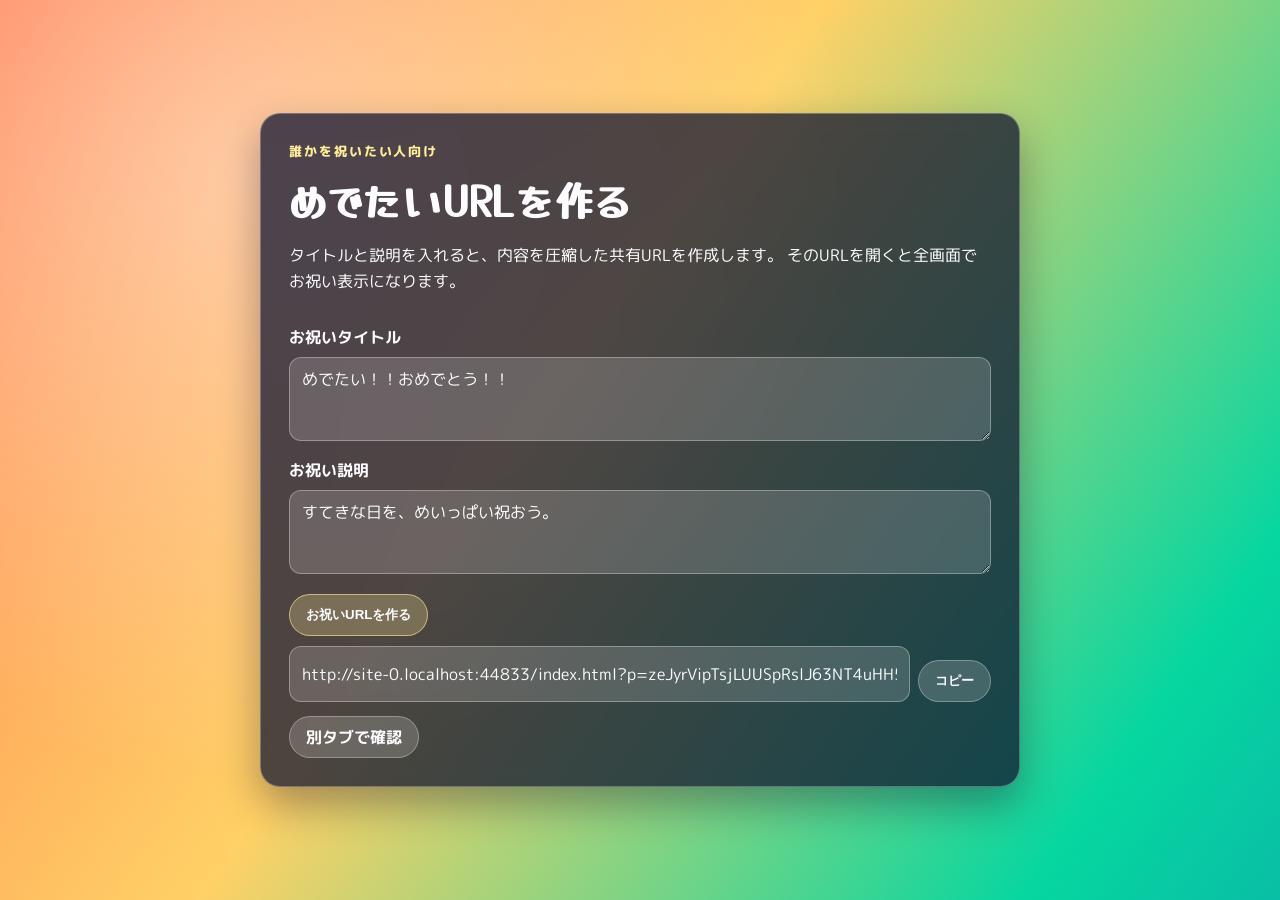
==== index.html @ 036efa07 "最初のコミット" ====
<!doctype html>
<html lang="ja">
  <head>
    <meta charset="UTF-8" />
    <meta name="viewport" content="width=device-width, initial-scale=1.0" />
    <title>めでたいメッセージメーカー</title>
    <link rel="preconnect" href="https://fonts.googleapis.com" />
    <link rel="preconnect" href="https://fonts.gstatic.com" crossorigin />
    <link
      href="https://fonts.googleapis.com/css2?family=M+PLUS+Rounded+1c:wght@400;700;800&family=Yusei+Magic&display=swap"
      rel="stylesheet"
    />
    <link rel="stylesheet" href="./styles.css" />
  </head>
  <body>
    <main id="app">
      <section id="launcher" class="screen">
        <div class="panel">
          <p class="eyebrow">誰かを祝いたい人向け</p>
          <h1>めでたいURLを作る</h1>
          <p class="description">
            タイトルと説明を入れると、内容を圧縮した共有URLを作成します。
            そのURLを開くと全画面でお祝い表示になります。
          </p>

          <label class="label" for="titleInput">お祝いタイトル</label>
          <textarea
            id="titleInput"
            rows="2"
            maxlength="140"
            placeholder="例: 昇進おめでとう！！"
          ></textarea>

          <label class="label" for="descInput">お祝い説明</label>
          <textarea
            id="descInput"
            rows="2"
            maxlength="180"
            placeholder="例: すてきな日を、めいっぱい祝おう。"
          ></textarea>

          <button id="buildButton" class="button primary">お祝いURLを作る</button>

          <div class="urlRow">
            <input id="shareUrl" type="text" readonly placeholder="ここにURLが出ます" />
            <button id="copyButton" class="button">コピー</button>
          </div>
          <a id="previewLink" class="button ghost" href="#" target="_blank" rel="noreferrer"
            >別タブで確認</a
          >
        </div>
      </section>

      <section id="celebration" class="screen hidden" aria-live="polite">
        <div id="confettiLayer" aria-hidden="true"></div>
        <div class="celebrationContent">
          <p class="eyebrow">Congratulations!</p>
          <h2 id="celebrationMessage"></h2>
          <p id="celebrationDescription" class="description"></p>
        </div>
      </section>
    </main>

    <script type="module" src="./main.js"></script>
  </body>
</html>
---- styles.css ----
:root {
  --bg-a: #ff7f50;
  --bg-b: #ffd166;
  --bg-c: #06d6a0;
  --bg-d: #118ab2;
  --text-main: #fcfcff;
  --text-dark: #1d1d2a;
  --panel-bg: rgba(15, 20, 48, 0.74);
  --panel-border: rgba(255, 255, 255, 0.28);
  --accent: #ffec99;
}

* {
  box-sizing: border-box;
}

html,
body {
  width: 100%;
  height: 100%;
  margin: 0;
  overflow: hidden;
  overscroll-behavior: none;
}

body {
  font-family: "M PLUS Rounded 1c", "Hiragino Kaku Gothic ProN", Meiryo, sans-serif;
  color: var(--text-main);
  background:
    radial-gradient(circle at 15% 15%, rgba(255, 255, 255, 0.45), transparent 35%),
    linear-gradient(125deg, var(--bg-a), var(--bg-b), var(--bg-c), var(--bg-d));
  background-size: 130% 130%;
  animation: wave 12s ease-in-out infinite alternate;
}

body.is-celebrating {
  touch-action: none;
}

@keyframes wave {
  from {
    background-position: 0% 30%;
  }
  to {
    background-position: 100% 70%;
  }
}

#app {
  width: 100%;
  height: 100%;
}

.screen {
  width: 100%;
  height: 100%;
  display: grid;
  place-items: center;
  padding: 24px;
}

.hidden {
  display: none;
}

.panel {
  width: min(760px, 100%);
  padding: 28px;
  border: 1px solid var(--panel-border);
  border-radius: 20px;
  background: var(--panel-bg);
  backdrop-filter: blur(8px);
  box-shadow: 0 18px 40px rgba(16, 10, 42, 0.35);
}

h1,
h2 {
  margin: 0;
  font-family: "Yusei Magic", "M PLUS Rounded 1c", sans-serif;
  letter-spacing: 0.03em;
}

h1 {
  margin-top: 8px;
  font-size: clamp(1.8rem, 3.2vw, 2.8rem);
}

h2 {
  font-size: clamp(2.2rem, 7vw, 5.8rem);
  text-align: center;
  text-shadow: 0 6px 12px rgba(0, 0, 0, 0.25);
}

.eyebrow {
  margin: 0;
  font-weight: 800;
  letter-spacing: 0.15em;
  text-transform: uppercase;
  font-size: 0.8rem;
  color: var(--accent);
}

.description {
  margin: 14px 0 20px;
  line-height: 1.6;
}

.label {
  display: inline-block;
  margin-top: 12px;
  margin-bottom: 8px;
  font-weight: 700;
}

textarea,
input[type="text"] {
  width: 100%;
  border: 1px solid rgba(255, 255, 255, 0.32);
  border-radius: 12px;
  background: rgba(255, 255, 255, 0.16);
  color: var(--text-main);
  padding: 10px 12px;
  font: inherit;
}

textarea::placeholder,
input[type="text"]::placeholder {
  color: rgba(255, 255, 255, 0.8);
}

textarea {
  resize: vertical;
  min-height: 84px;
  max-height: 160px;
}

.button {
  display: inline-flex;
  align-items: center;
  justify-content: center;
  border: 1px solid rgba(255, 255, 255, 0.3);
  border-radius: 999px;
  color: var(--text-main);
  text-decoration: none;
  background: rgba(255, 255, 255, 0.18);
  min-height: 42px;
  padding: 0 16px;
  margin-top: 14px;
  font-weight: 700;
  cursor: pointer;
  transition: transform 0.16s ease, background-color 0.16s ease;
}

.button:hover {
  transform: translateY(-1px);
  background: rgba(255, 255, 255, 0.28);
}

.button.primary {
  background: rgba(255, 236, 153, 0.25);
  border-color: rgba(255, 236, 153, 0.6);
}

.button.ghost {
  width: fit-content;
}

.urlRow {
  margin-top: 10px;
  display: grid;
  grid-template-columns: 1fr auto;
  gap: 8px;
}

#celebration {
  position: fixed;
  inset: 0;
  isolation: isolate;
}

.celebrationContent {
  position: relative;
  z-index: 2;
  width: min(1100px, 95%);
}

#celebration .description,
#celebration .eyebrow {
  text-align: center;
}

#confettiLayer {
  position: absolute;
  inset: 0;
  overflow: hidden;
  z-index: 1;
}

.confetti {
  position: absolute;
  top: -12%;
  left: calc(var(--left) * 1%);
  width: calc(var(--size) * 1px);
  height: calc(var(--size) * 0.48px);
  border-radius: 999px;
  opacity: 0.9;
  background: hsl(var(--hue) 95% 68%);
  transform: rotate(calc(var(--spin) * 1deg));
  animation: fall linear infinite;
  animation-duration: calc(var(--duration) * 1s);
  animation-delay: calc(var(--delay) * 1s);
}

.confetti.star {
  width: calc(var(--size) * 0.95px);
  height: calc(var(--size) * 0.95px);
  border-radius: 4px;
  transform: rotate(calc(var(--spin) * 1deg));
}

@keyframes fall {
  0% {
    transform: translate3d(0, 0, 0) rotate(calc(var(--spin) * 1deg));
  }
  100% {
    transform: translate3d(calc(var(--drift) * 1px), 120vh, 0) rotate(calc((var(--spin) + 400) * 1deg));
  }
}

@media (max-width: 640px) {
  .panel {
    padding: 22px 18px;
    border-radius: 16px;
  }

  .description {
    margin-bottom: 14px;
  }

  textarea {
    min-height: 74px;
  }
}
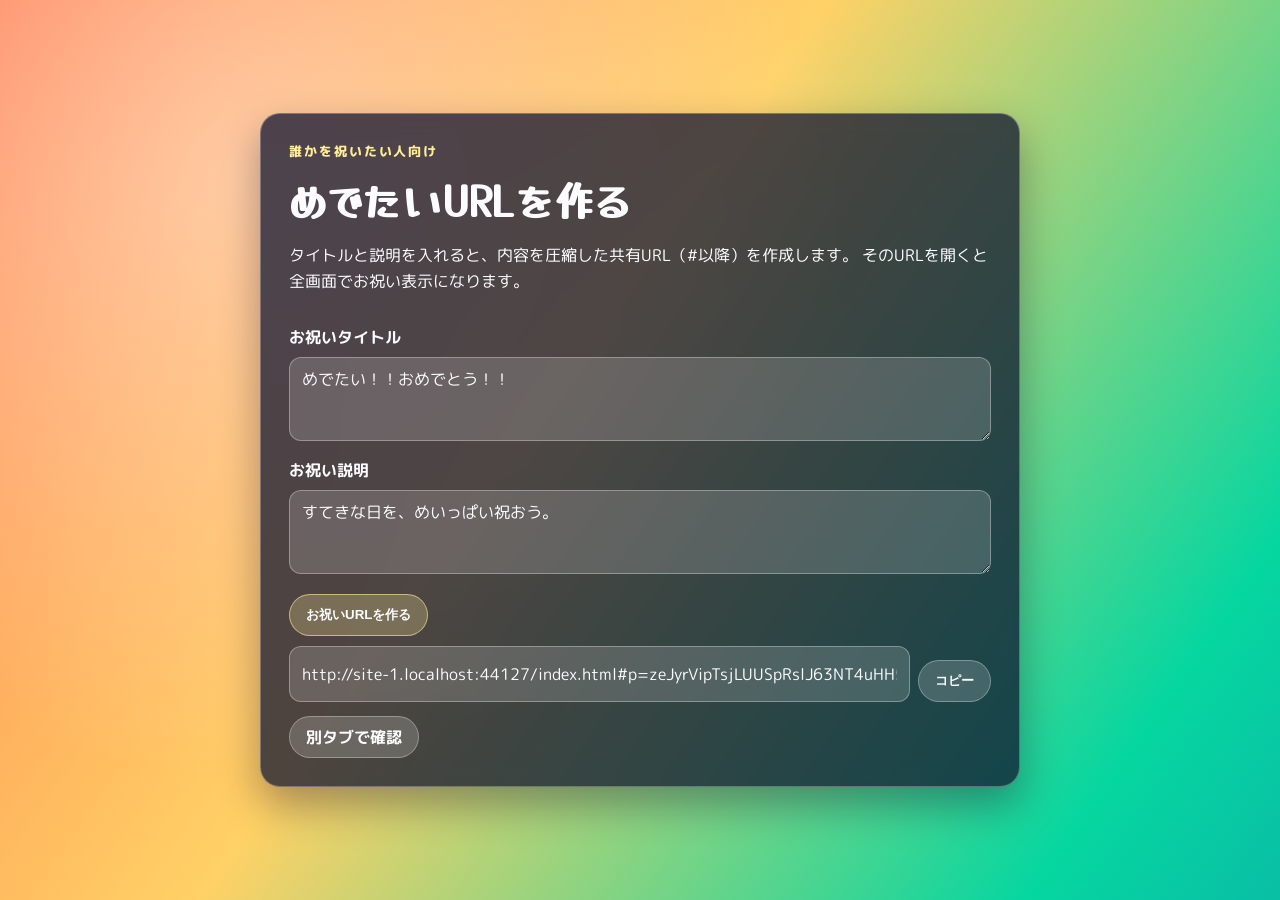
==== commit 0ae85e92: "?から#に変更" ====
--- a/index.html
+++ b/index.html
@@ -19,7 +19,7 @@
           <p class="eyebrow">誰かを祝いたい人向け</p>
           <h1>めでたいURLを作る</h1>
           <p class="description">
-            タイトルと説明を入れると、内容を圧縮した共有URLを作成します。
+            タイトルと説明を入れると、内容を圧縮した共有URL（#以降）を作成します。
             そのURLを開くと全画面でお祝い表示になります。
           </p>
 
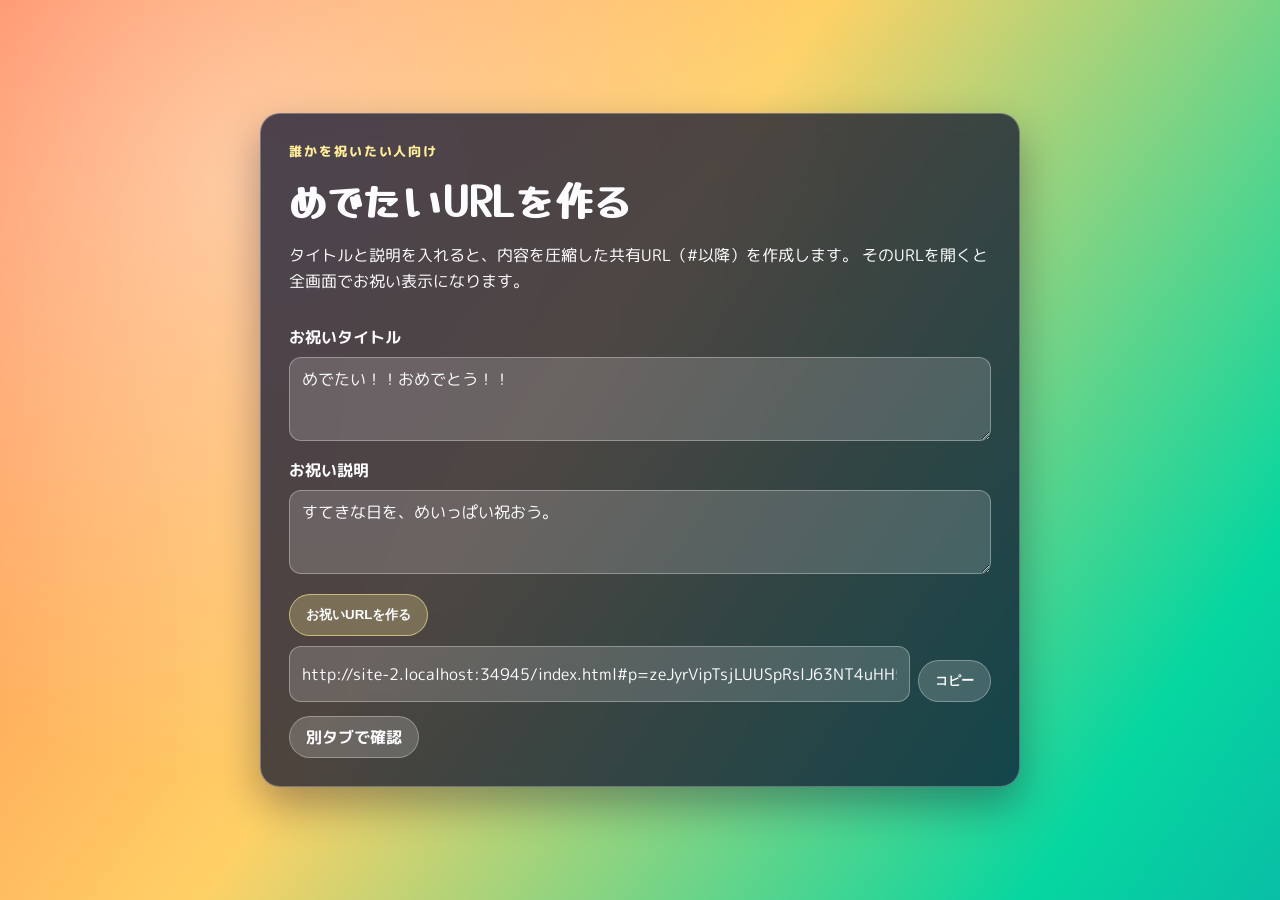
==== commit 0a26a01b: "メタ追加" ====
--- a/index.html
+++ b/index.html
@@ -3,7 +3,14 @@
   <head>
     <meta charset="UTF-8" />
     <meta name="viewport" content="width=device-width, initial-scale=1.0" />
-    <title>めでたいメッセージメーカー</title>
+    <title>おめでとう！</title>
+    <meta name="description" content="あなたにおめでとうを伝えたい！" />
+    <meta property="og:type" content="website" />
+    <meta property="og:title" content="おめでとう！" />
+    <meta property="og:description" content="あなたにおめでとうを伝えたい！" />
+    <meta name="twitter:card" content="summary" />
+    <meta name="twitter:title" content="おめでとう！" />
+    <meta name="twitter:description" content="あなたにおめでとうを伝えたい！" />
     <link rel="preconnect" href="https://fonts.googleapis.com" />
     <link rel="preconnect" href="https://fonts.gstatic.com" crossorigin />
     <link
